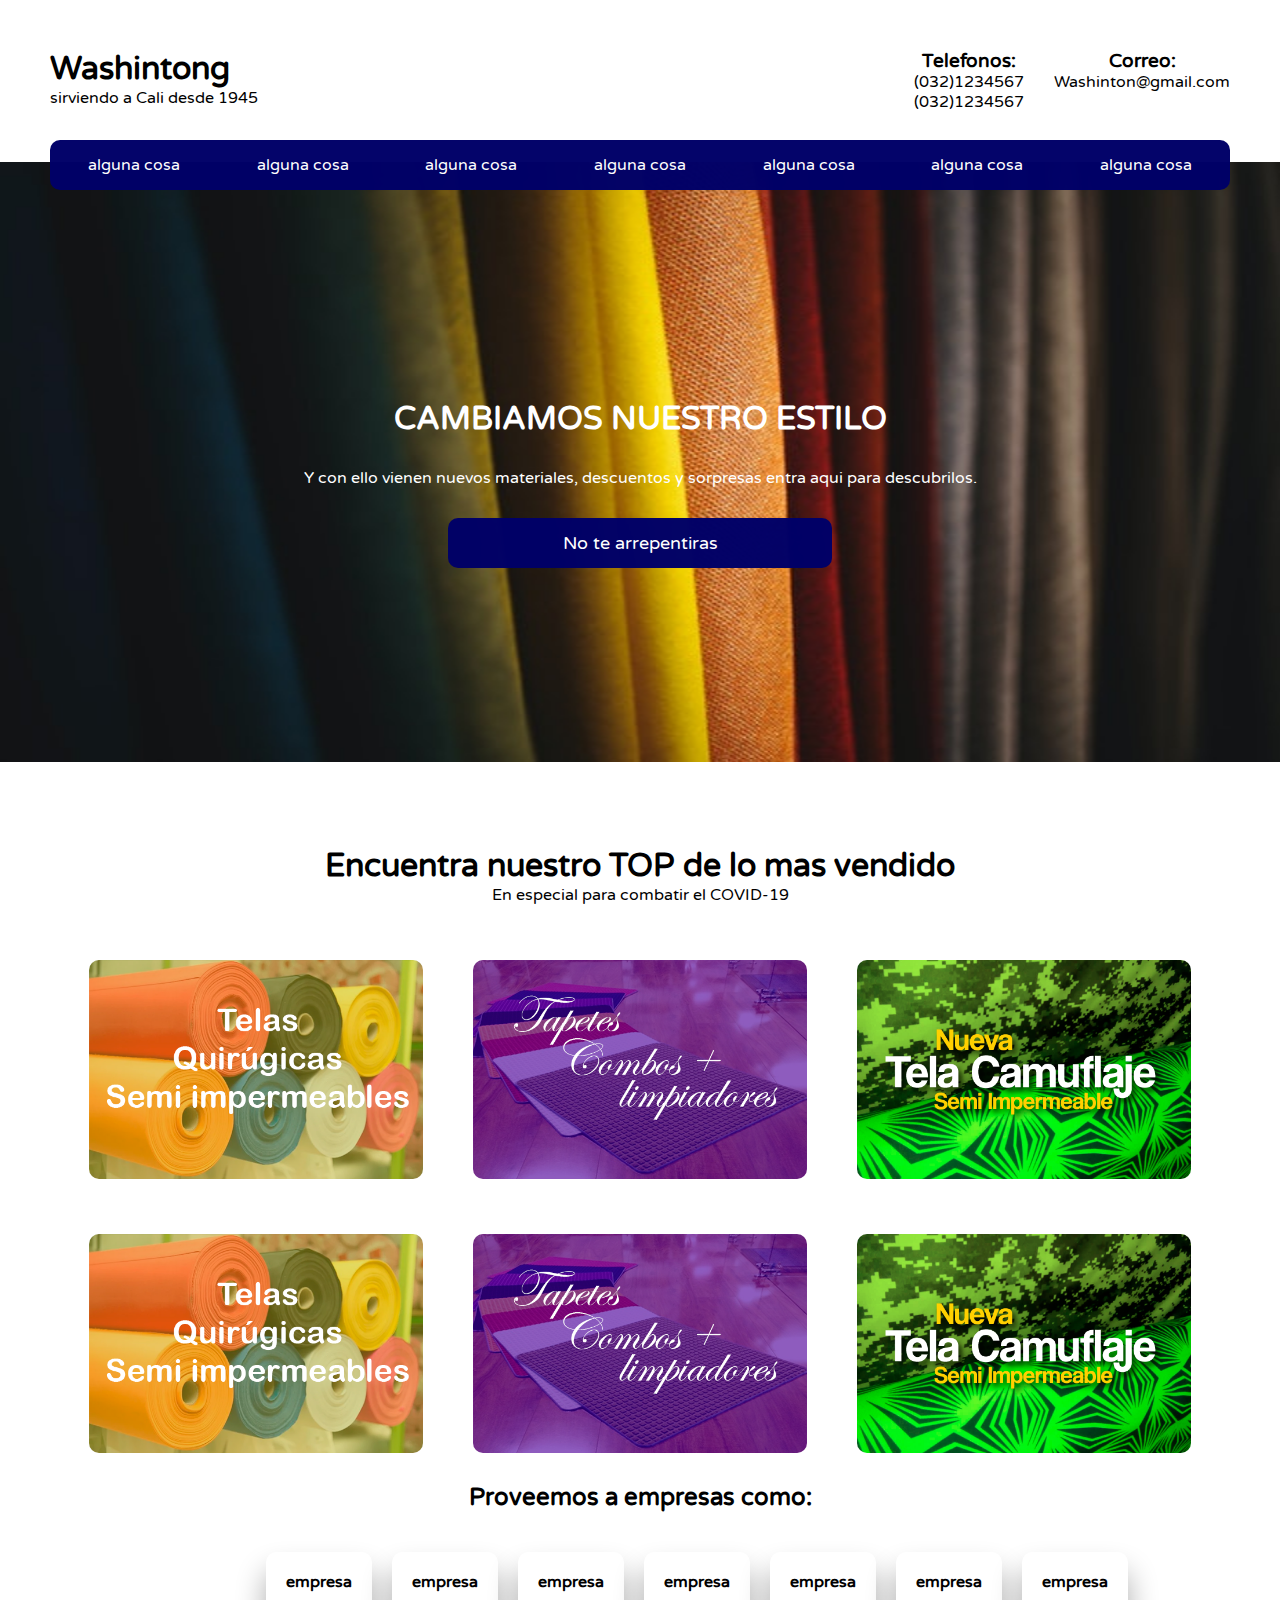
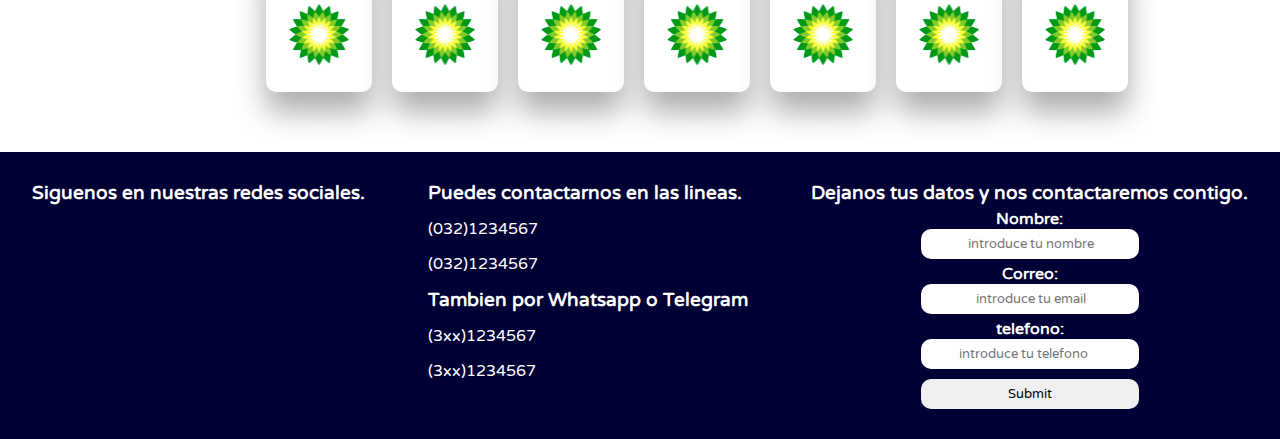
==== index.html @ 0c13d9af "first commit" ====
<!DOCTYPE html>
<html lang="en">
  <head>
    <meta charset="UTF-8" />
    <meta http-equiv="X-UA-Compatible" content="IE=edge" />
    <meta name="viewport" content="width=device-width, initial-scale=1.0" />
    <link rel="stylesheet" href="style.css" />
    <link
      rel="stylesheet"
      href="https://pro.fontawesome.com/releases/v5.10.0/css/all.css"
      integrity="sha384-AYmEC3Yw5cVb3ZcuHtOA93w35dYTsvhLPVnYs9eStHfGJvOvKxVfELGroGkvsg+p"
      crossorigin="anonymous"
    />

    <title>Document</title>
  </head>
  <body>
    <header>
      <div class="titulo">
        <h1>Washintong</h1>
        <p>sirviendo a Cali desde 1945</p>
      </div>
      <div class="caja">
        <div class="contacto">
          <h3>Telefonos:</h3>
          <p>(032)1234567</p>
          <p>(032)1234567</p>
        </div>
        <div class="correo">
          <h3>Correo:</h3>
          <p>Washinton@gmail.com</p>
        </div>
      </div>
    </header>
    <div class="menu">
      <ul>
        <li><a href="#">alguna cosa</a></li>
        <li><a href="#">alguna cosa</a></li>
        <li><a href="#">alguna cosa</a></li>
        <li><a href="#">alguna cosa</a></li>
        <li><a href="#">alguna cosa</a></li>
        <li><a href="#">alguna cosa</a></li>
        <li><a href="#">alguna cosa</a></li>
      </ul>
    </div>
    <div class="portada">
      <img src="img/Tela.jpg" alt="" />
      <div class="texto-portada">
        <h1>CAMBIAMOS NUESTRO ESTILO</h1>
        <p>
          Y con ello vienen nuevos materiales, descuentos y sorpresas entra aqui
          para descubrilos.
        </p>
        <input type="submit" value="No te arrepentiras" />
      </div>
    </div>
    <section>
      <div class="seccion-uno">
        <h1>Encuentra nuestro TOP de lo mas vendido</h1>
        <p>En especial para combatir el COVID-19</p>
        <div class="caja">
          <div class="tarjetas-uno">
            <div class="tarjeta uno">
              <img
                src="img/img_covid-19-home_Tapete-Atrapamugre-y-Desinfectante.png"
                alt=""
              />
            </div>
            <div class="tarjeta dos">
              <img
                src="/img/img_covid-19-home_Tapete-Desinfectante-Base_Líquido.png"
                alt=""
              />
            </div>
            <div class="tarjeta tres">
              <img
                src="img/img_covid-19-home_Tela Camuflaje-Anti-fluido.png"
                alt=""
              />
            </div>
          </div>
          <div class="tarjetas-dos">
            <div class="tarjeta cuatro">
              <img
                src="img/img_covid-19-home_Tapete-Atrapamugre-y-Desinfectante.png"
                alt=""
              />
            </div>
            <div class="tarjeta cinco">
              <img
                src="img/img_covid-19-home_Tapete-Desinfectante-Base_Líquido.png"
                alt=""
              />
            </div>
            <div class="tarjeta seis">
              <img
                src="img/img_covid-19-home_Tela Camuflaje-Anti-fluido.png"
                alt=""
              />
            </div>
          </div>
        </div>
      </div>
    </section>
    <section>
      <div class="seccion-dos">
        <div class="titulo">
          <h2>Proveemos a empresas como:</h2>
        </div>
        <div class="cartas">
          <div class="carta">
            <h4>empresa</h4>
            <img src="img/emblema.png" alt="" />
          </div>
          <div class="carta">
            <h4>empresa</h4>
            <img src="img/emblema.png" alt="" />
          </div>
          <div class="carta">
            <h4>empresa</h4>
            <img src="img/emblema.png" alt="" />
          </div>
          <div class="carta">
            <h4>empresa</h4>
            <img src="img/emblema.png" alt="" />
          </div>
          <div class="carta">
            <h4>empresa</h4>
            <img src="img/emblema.png" alt="" />
          </div>
          <div class="carta">
            <h4>empresa</h4>
            <img src="img/emblema.png" alt="" />
          </div>
          <div class="carta">
            <h4>empresa</h4>
            <img src="img/emblema.png" alt="" />
          </div>
        </div>
      </div>
    </section>
    <footer>
      <div class="contenedor">
        <div class="redes">
          <h3>Siguenos en nuestras redes sociales.</h3>
          <div class="iconos">
            <i class="fab fa-facebook-f"></i>
            <i class="fab fa-instagram"></i>
            <i class="fab fa-twitter"></i>
          </div>
        </div>
        <div class="contacto">
          <h3>Puedes contactarnos en las lineas.</h3>
          <p><i class="fas fa-phone-alt"></i> (032)1234567</p>
          <p><i class="fas fa-phone-alt"></i> (032)1234567</p>
          <h3>Tambien por Whatsapp o Telegram</h3>
          <p><i class="fab fa-whatsapp"></i> (3xx)1234567</p>
          <p><i class="fab fa-telegram-plane"></i> (3xx)1234567</p>
        </div>
        <div class="correo">
          <h3>Dejanos tus datos y nos contactaremos contigo.</h3>
          <div class="datos">
            <h4><i class="fas fa-user-tie"></i> Nombre:</h4>
            <input type="text" placeholder=" introduce tu nombre">
            <h4><i class="fas fa-at"></i> Correo:</h4>
            <input type="email" placeholder=" introduce tu email">
            <h4><i class="fas fa-phone-alt"></i> telefono:</h4>
            <input type="number" placeholder=" introduce tu telefono">
            <input class="boton-enviar" type="submit">
          </div>
        </div>
      </div>
    </footer>
  </body>
</html>
---- style.css ----
@import url("https://fonts.googleapis.com/css2?family=Varela+Round&display=swap");
* {
  margin: 0;
  padding: 0;
  -webkit-box-sizing: border-box;
          box-sizing: border-box;
  font-family: "Varela Round", sans-serif;
}

header {
  display: -webkit-box;
  display: -ms-flexbox;
  display: flex;
  margin: 50px;
  -webkit-box-pack: justify;
      -ms-flex-pack: justify;
          justify-content: space-between;
}

header .caja {
  display: -webkit-box;
  display: -ms-flexbox;
  display: flex;
}

header .caja .contacto {
  text-align: center;
}

header .caja .correo {
  text-align: center;
  margin-left: 30px;
}

.menu {
  position: absolute;
  top: 0;
  padding-top: 140px;
  width: 100%;
}

.menu ul {
  display: -webkit-box;
  display: -ms-flexbox;
  display: flex;
  -ms-flex-pack: distribute;
      justify-content: space-around;
  border-radius: 10px;
  margin: 0 50px 0 50px;
  height: 50px;
  background-color: rgba(0, 0, 104, 0.986);
  -webkit-box-align: center;
      -ms-flex-align: center;
          align-items: center;
}

.menu ul li {
  list-style: none;
}

.menu ul li a {
  text-decoration: none;
  color: white;
}

.portada img {
  width: 100%;
  height: 600px;
}

.texto-portada {
  color: white;
  text-align: center;
  position: absolute;
  width: 100%;
  padding-top: 400px;
  top: 0;
}

.texto-portada h1 {
  margin-bottom: 30px;
}

.texto-portada p {
  margin-bottom: 30px;
}

.texto-portada input {
  font-family: "Varela Round", sans-serif;
  color: white;
  font-size: 18px;
  background-color: rgba(0, 0, 104, 0.986);
  border: none;
  border-radius: 10px;
  width: 30%;
  height: 50px;
}

.seccion-uno {
  margin-top: 80px;
  text-align: center;
}

.seccion-uno .caja {
  display: -webkit-box;
  display: -ms-flexbox;
  display: flex;
  -webkit-box-align: center;
      -ms-flex-align: center;
          align-items: center;
  -webkit-box-orient: vertical;
  -webkit-box-direction: normal;
      -ms-flex-direction: column;
          flex-direction: column;
}

.seccion-uno .caja .tarjetas-uno {
  display: -webkit-box;
  display: -ms-flexbox;
  display: flex;
  margin: 30px 30px 0 30px;
  width: 90%;
}

.seccion-uno .caja .tarjetas-uno .tarjeta {
  margin: 25px;
}

.seccion-uno .caja .tarjetas-uno .tarjeta img {
  border-radius: 10px;
  width: 100%;
}

.seccion-uno .caja .tarjetas-dos {
  display: -webkit-box;
  display: -ms-flexbox;
  display: flex;
  margin: 0px 30px 0 30px;
  width: 90%;
}

.seccion-uno .caja .tarjetas-dos .tarjeta {
  margin: 25px;
}

.seccion-uno .caja .tarjetas-dos .tarjeta img {
  border-radius: 10px;
  width: 100%;
}

.seccion-dos {
  text-align: center;
}

.seccion-dos .titulo {
  margin-bottom: 30px;
}

.seccion-dos .cartas {
  display: -webkit-box;
  display: -ms-flexbox;
  display: flex;
  -ms-flex-pack: distribute;
      justify-content: space-around;
  margin: auto;
  width: 60%;
}

.seccion-dos .cartas .carta {
  text-align: center;
  background-color: #fff;
  border-radius: 10px;
  -webkit-box-shadow: 0 20px 30px rgba(0, 0, 0, 0.329);
          box-shadow: 0 20px 30px rgba(0, 0, 0, 0.329);
  padding: 20px;
  margin: 10px;
}

.seccion-dos .cartas .carta h4 {
  margin-bottom: 10px;
}

.seccion-dos .cartas .carta img {
  width: 60px;
}

.contenedor {
  margin-top: 50px;
  color: #fff;
  background-color: #000035;
  display: -webkit-box;
  display: -ms-flexbox;
  display: flex;
  -ms-flex-pack: distribute;
      justify-content: space-around;
}

.contenedor .redes {
  margin: 30px 0 30px 0;
}

.contenedor .redes .iconos {
  display: -webkit-box;
  display: -ms-flexbox;
  display: flex;
  -ms-flex-pack: distribute;
      justify-content: space-around;
}

.contenedor .redes .iconos .fab {
  margin-top: 20px;
  font-size: 60px;
}

.contenedor .redes .iconos .fab:hover {
  color: navy;
}

.contenedor .contacto {
  margin: 30px 0 30px 0;
}

.contenedor p {
  margin-top: 15px;
  margin-bottom: 15px;
}

.contenedor .correo {
  margin: 30px 0 30px 0;
  text-align: center;
}

.contenedor .correo .datos {
  display: -webkit-box;
  display: -ms-flexbox;
  display: flex;
  -webkit-box-orient: vertical;
  -webkit-box-direction: normal;
      -ms-flex-direction: column;
          flex-direction: column;
}

.contenedor .correo .datos h4 {
  margin-top: 5px;
}

.contenedor .correo .datos input {
  text-align: center;
  border-radius: 10px;
  border: none;
  width: 50%;
  margin: auto;
  height: 30px;
}

.contenedor .correo .datos .boton-enviar {
  margin-top: 10px;
  font-family: "Varela Round", sans-serif;
  cursor: pointer;
}

.contenedor .correo .datos .boton-enviar:hover {
  background-color: navy;
  color: white;
}
/*# sourceMappingURL=style.css.map */
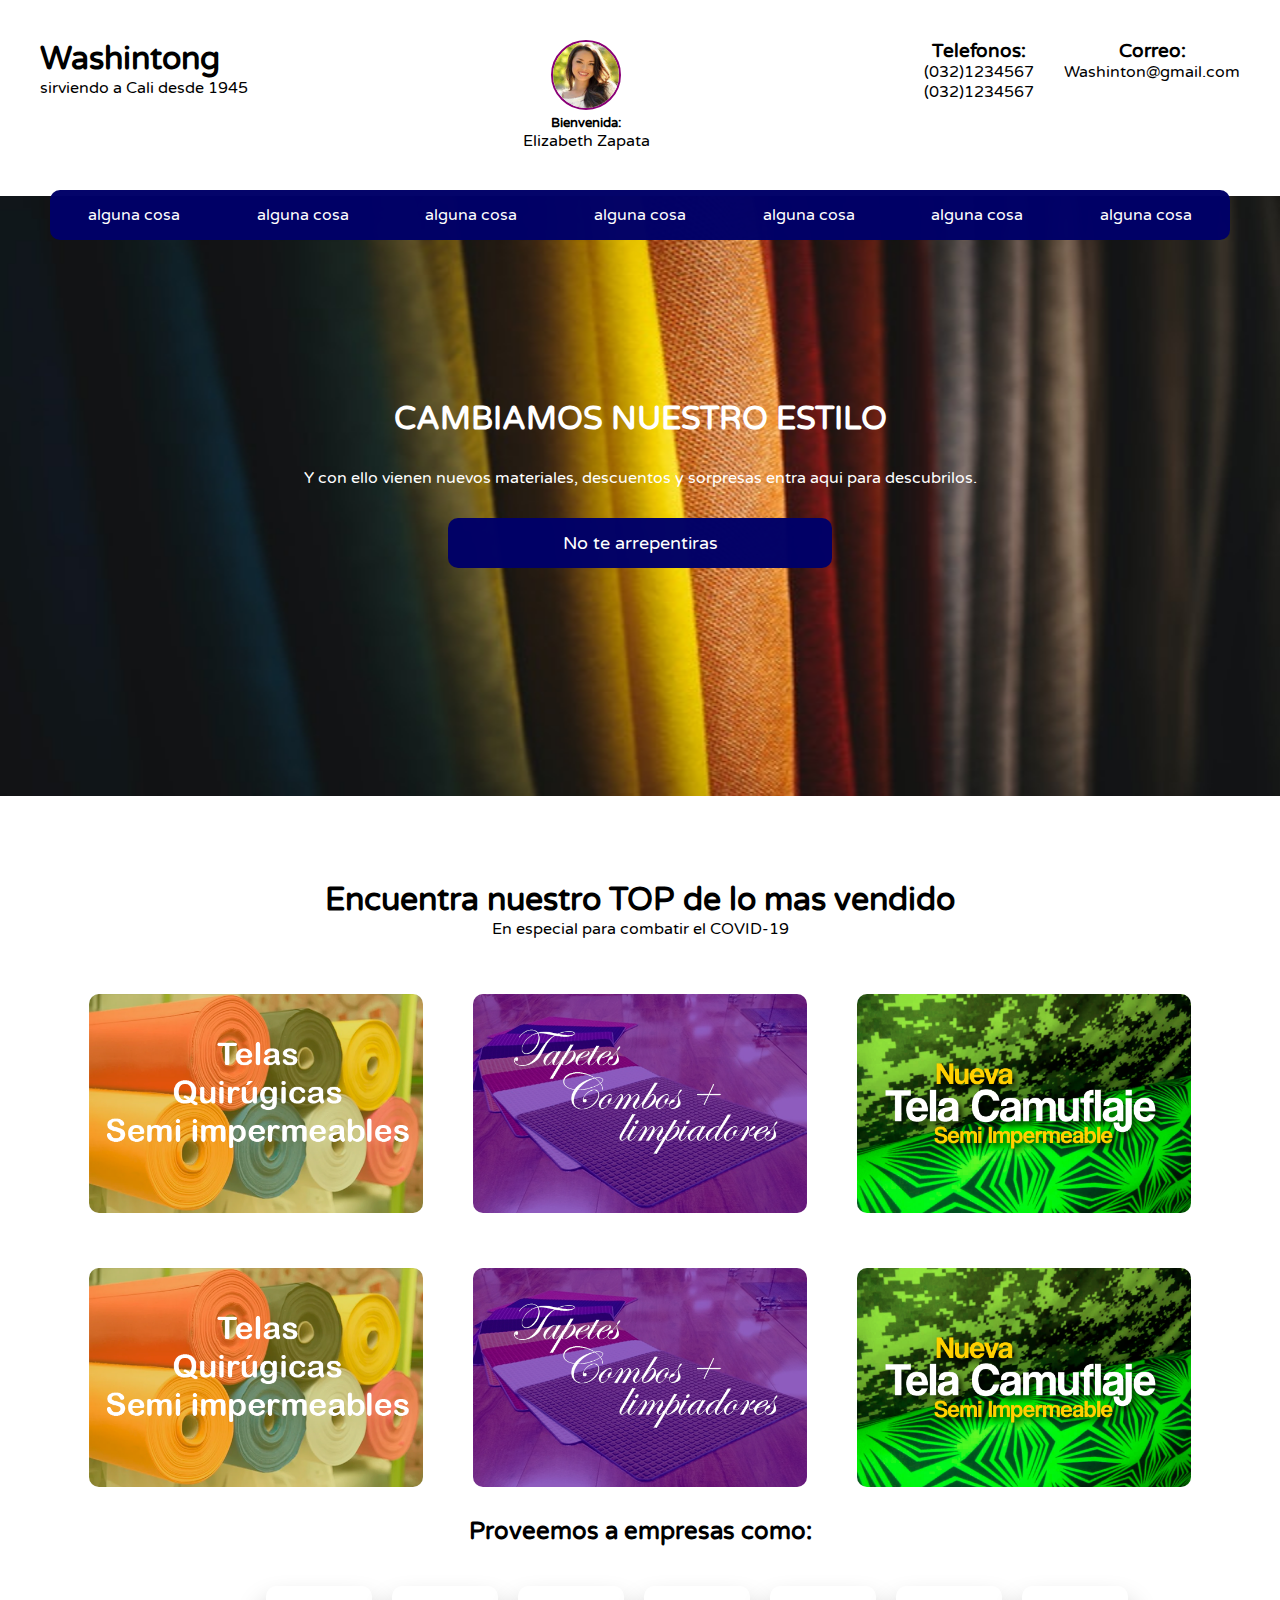
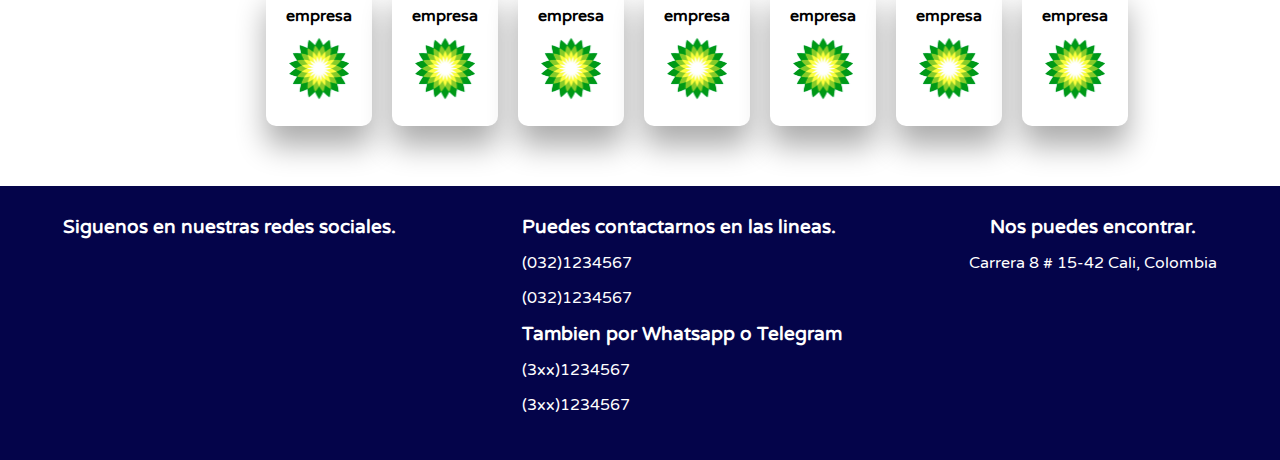
==== commit 3172cbde: "mejorando la pagina de inicio" ====
--- a/index.html
+++ b/index.html
@@ -19,6 +19,16 @@
       <div class="titulo">
         <h1>Washintong</h1>
         <p>sirviendo a Cali desde 1945</p>
+      </div>
+      <div class="usuario">
+        <img src="img/Modelo.jpg" alt="">
+        <h5>Bienvenida:</h5>
+        <p>Elizabeth Zapata</p>
+        <div class="iconos">
+          <i class="fas fa-user"></i>
+          <i class="fas fa-star"></i>
+          <i class="fas fa-shopping-basket"></i>
+        </div>
       </div>
       <div class="caja">
         <div class="contacto">
@@ -68,7 +78,7 @@
             </div>
             <div class="tarjeta dos">
               <img
-                src="/img/img_covid-19-home_Tapete-Desinfectante-Base_Líquido.png"
+                src="img/img_covid-19-home_Tapete-Desinfectante-Base_Líquido.png"
                 alt=""
               />
             </div>
@@ -82,7 +92,7 @@
           <div class="tarjetas-dos">
             <div class="tarjeta cuatro">
               <img
-                src="img/img_covid-19-home_Tapete-Atrapamugre-y-Desinfectante.png"
+                src="img/img_covid-19-home_Tapete-Atrapamugre-y-Desinfectante.png" 
                 alt=""
               />
             </div>
@@ -157,17 +167,9 @@
           <p><i class="fab fa-whatsapp"></i> (3xx)1234567</p>
           <p><i class="fab fa-telegram-plane"></i> (3xx)1234567</p>
         </div>
-        <div class="correo">
-          <h3>Dejanos tus datos y nos contactaremos contigo.</h3>
-          <div class="datos">
-            <h4><i class="fas fa-user-tie"></i> Nombre:</h4>
-            <input type="text" placeholder=" introduce tu nombre">
-            <h4><i class="fas fa-at"></i> Correo:</h4>
-            <input type="email" placeholder=" introduce tu email">
-            <h4><i class="fas fa-phone-alt"></i> telefono:</h4>
-            <input type="number" placeholder=" introduce tu telefono">
-            <input class="boton-enviar" type="submit">
-          </div>
+        <div class="contacto-dos">
+          <h3>Nos puedes encontrar.</h3>
+          <p>Carrera 8 # 15-42 Cali, Colombia</p>
         </div>
       </div>
     </footer>
--- a/style.css
+++ b/style.css
@@ -11,12 +11,36 @@
   display: -webkit-box;
   display: -ms-flexbox;
   display: flex;
-  margin: 50px;
+  margin: 40px;
   -webkit-box-pack: justify;
       -ms-flex-pack: justify;
           justify-content: space-between;
 }
 
+header .usuario {
+  text-align: center;
+}
+
+header .usuario img {
+  border: 2px solid #8a0077;
+  border-radius: 50%;
+  width: 70px;
+  height: 70px;
+}
+
+header .usuario .iconos {
+  display: -webkit-box;
+  display: -ms-flexbox;
+  display: flex;
+  -ms-flex-pack: distribute;
+      justify-content: space-around;
+}
+
+header .usuario .iconos .fas {
+  margin-top: 5px;
+  font-size: 20px;
+}
+
 header .caja {
   display: -webkit-box;
   display: -ms-flexbox;
@@ -35,7 +59,7 @@
 .menu {
   position: absolute;
   top: 0;
-  padding-top: 140px;
+  padding-top: 190px;
   width: 100%;
 }
 
@@ -186,8 +210,8 @@
 
 .contenedor {
   margin-top: 50px;
-  color: #fff;
-  background-color: #000035;
+  color: white;
+  background-color: rgba(0, 0, 71, 0.986);
   display: -webkit-box;
   display: -ms-flexbox;
   display: flex;
@@ -213,7 +237,28 @@
 }
 
 .contenedor .redes .iconos .fab:hover {
-  color: navy;
+  cursor: pointer;
+}
+
+.contenedor .redes .iconos .fab:hover.fa-twitter {
+  background: #00acee;
+  border-radius: 5px;
+  text-align: center;
+  width: 62px;
+}
+
+.contenedor .redes .iconos .fab:hover.fa-facebook-f {
+  background: #3b5998;
+  border-radius: 5px;
+  text-align: center;
+  width: 62px;
+}
+
+.contenedor .redes .iconos .fab:hover.fa-instagram {
+  border-radius: 5px;
+  text-align: center;
+  width: 62px;
+  background: radial-gradient(circle at 30% 107%, #fdf497 0%, #fdf497 5%, #fd5949 45%, #d6249f 60%, #285aeb 90%);
 }
 
 .contenedor .contacto {
@@ -225,42 +270,8 @@
   margin-bottom: 15px;
 }
 
-.contenedor .correo {
+.contacto-dos {
   margin: 30px 0 30px 0;
   text-align: center;
 }
-
-.contenedor .correo .datos {
-  display: -webkit-box;
-  display: -ms-flexbox;
-  display: flex;
-  -webkit-box-orient: vertical;
-  -webkit-box-direction: normal;
-      -ms-flex-direction: column;
-          flex-direction: column;
-}
-
-.contenedor .correo .datos h4 {
-  margin-top: 5px;
-}
-
-.contenedor .correo .datos input {
-  text-align: center;
-  border-radius: 10px;
-  border: none;
-  width: 50%;
-  margin: auto;
-  height: 30px;
-}
-
-.contenedor .correo .datos .boton-enviar {
-  margin-top: 10px;
-  font-family: "Varela Round", sans-serif;
-  cursor: pointer;
-}
-
-.contenedor .correo .datos .boton-enviar:hover {
-  background-color: navy;
-  color: white;
-}
 /*# sourceMappingURL=style.css.map */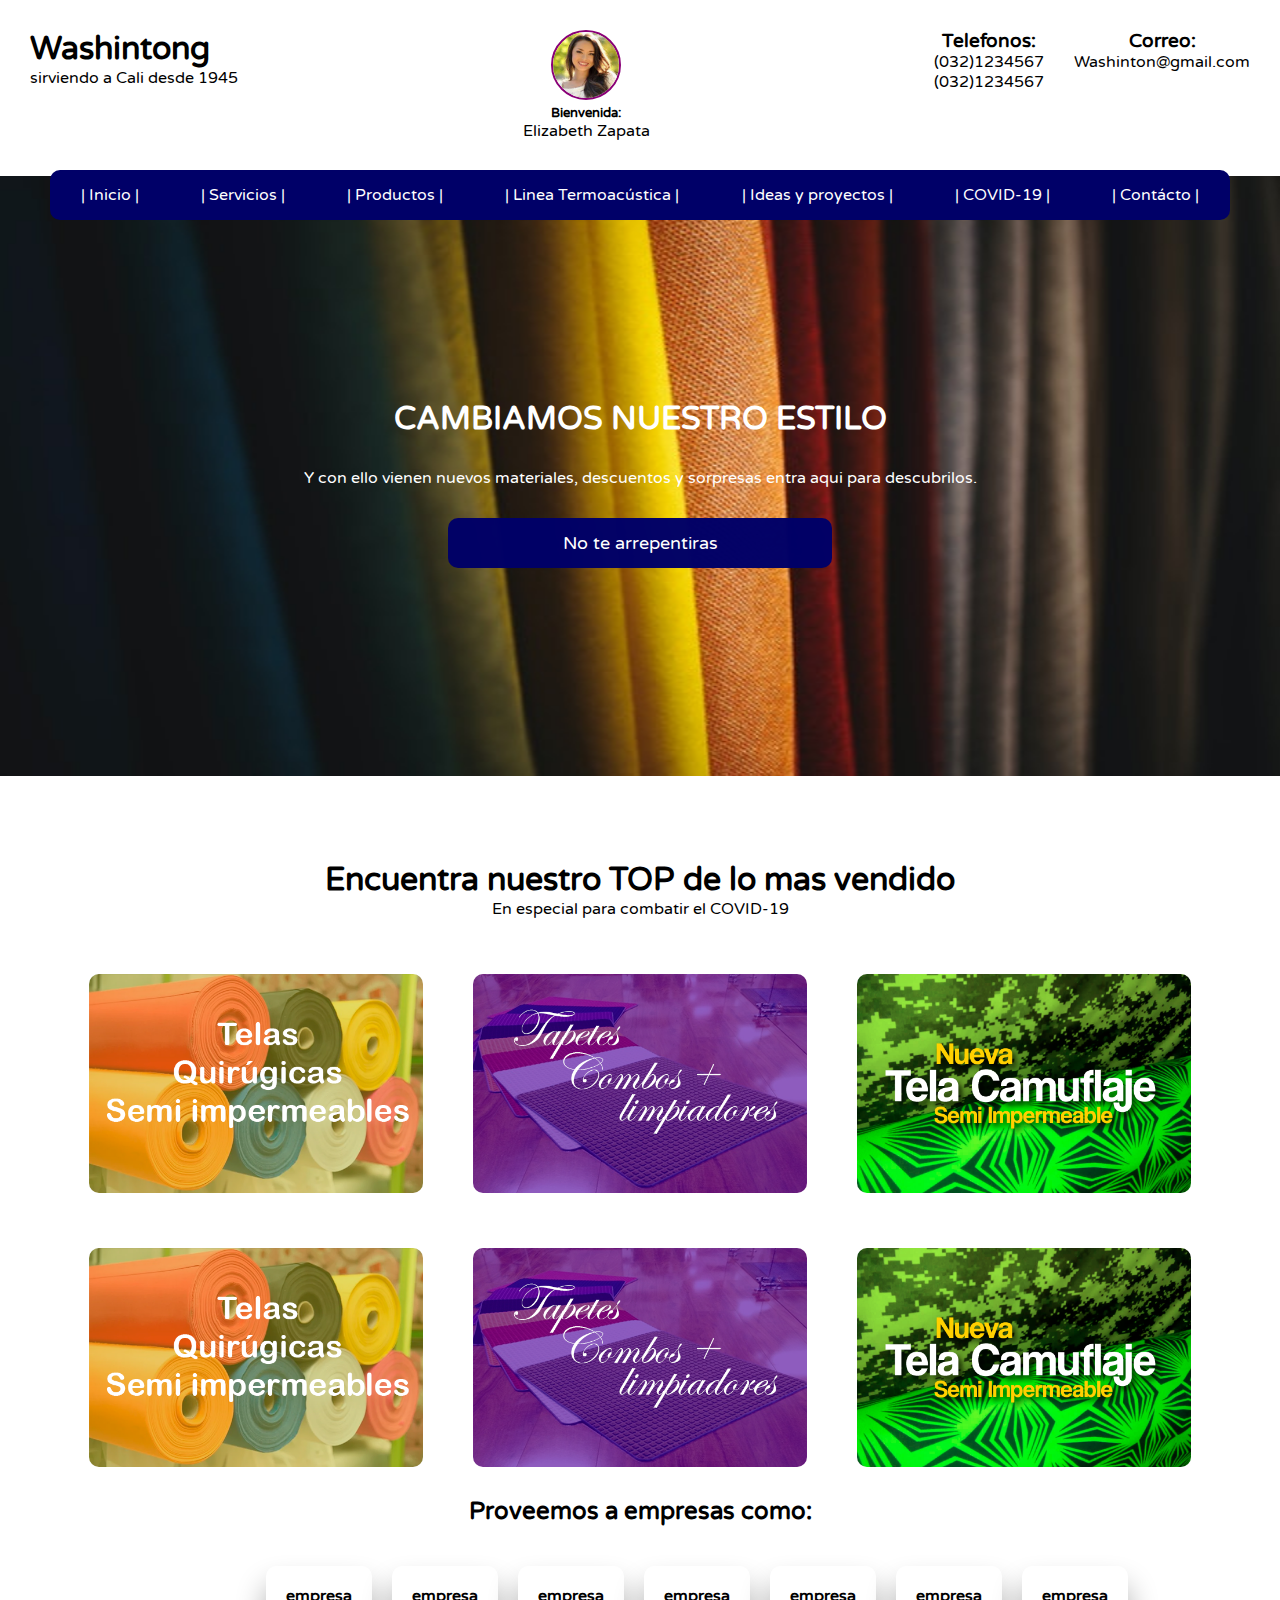
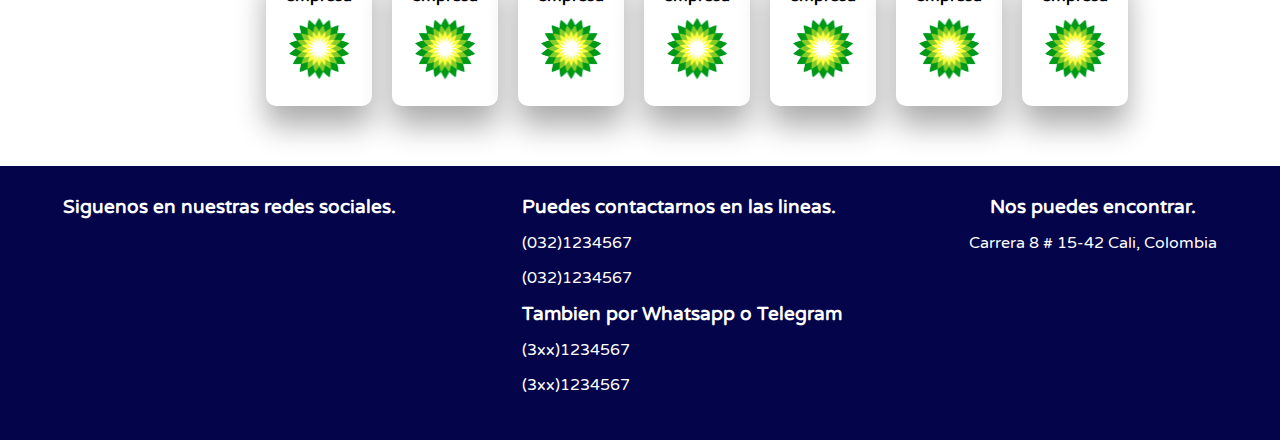
==== commit 15062aff: "hoja de servicios" ====
--- a/index.html
+++ b/index.html
@@ -12,9 +12,12 @@
       crossorigin="anonymous"
     />
 
-    <title>Document</title>
+    <title>Inicio</title>
   </head>
   <body>
+    <i class="fab fa-facebook-messenger"></i>
+    <i class="fab fa-telegram"></i>
+    <i class="fab fa-whatsapp-square"></i>
     <header>
       <div class="titulo">
         <h1>Washintong</h1>
@@ -44,19 +47,20 @@
     </header>
     <div class="menu">
       <ul>
-        <li><a href="#">alguna cosa</a></li>
-        <li><a href="#">alguna cosa</a></li>
-        <li><a href="#">alguna cosa</a></li>
-        <li><a href="#">alguna cosa</a></li>
-        <li><a href="#">alguna cosa</a></li>
-        <li><a href="#">alguna cosa</a></li>
-        <li><a href="#">alguna cosa</a></li>
+      <li><a href="index.html">| Inicio |</a></li>
+        <li><a href="Servicios/servicios.html">| Servicios |</a>
+      </li>
+        <li><a href="">| Productos |</a></li>
+        <li><a href="">| Linea Termoacústica |</a></li>
+        <li><a href="">| Ideas y proyectos |</a></li>
+        <li><a href="">| COVID-19 |</a></li>
+        <li><a href="">| Contácto |</a></li>
       </ul>
     </div>
     <div class="portada">
       <img src="img/Tela.jpg" alt="" />
       <div class="texto-portada">
-        <h1>CAMBIAMOS NUESTRO ESTILO</h1>
+        <h1><i class="fas fa-sparkles"></i>CAMBIAMOS NUESTRO ESTILO</h1>
         <p>
           Y con ello vienen nuevos materiales, descuentos y sorpresas entra aqui
           para descubrilos.
--- a/style.css
+++ b/style.css
@@ -7,11 +7,35 @@
   font-family: "Varela Round", sans-serif;
 }
 
+body .fa-whatsapp-square {
+  color: #128c7e;
+  bottom: 0;
+  font-size: 60px;
+  position: fixed;
+  margin-left: 10px;
+}
+
+body .fa-telegram {
+  color: #0088cc;
+  bottom: 70px;
+  font-size: 60px;
+  position: fixed;
+  margin-left: 10px;
+}
+
+body .fa-facebook-messenger {
+  color: #0078FF;
+  bottom: 140px;
+  font-size: 60px;
+  position: fixed;
+  margin-left: 10px;
+}
+
 header {
   display: -webkit-box;
   display: -ms-flexbox;
   display: flex;
-  margin: 40px;
+  margin: 30px;
   -webkit-box-pack: justify;
       -ms-flex-pack: justify;
           justify-content: space-between;
@@ -59,8 +83,9 @@
 .menu {
   position: absolute;
   top: 0;
-  padding-top: 190px;
-  width: 100%;
+  padding-top: 170px;
+  width: 100%;
+  z-index: 100;
 }
 
 .menu ul {
@@ -72,7 +97,7 @@
   border-radius: 10px;
   margin: 0 50px 0 50px;
   height: 50px;
-  background-color: rgba(0, 0, 104, 0.986);
+  background-color: #000068;
   -webkit-box-align: center;
       -ms-flex-align: center;
           align-items: center;
@@ -118,6 +143,10 @@
   border-radius: 10px;
   width: 30%;
   height: 50px;
+}
+
+.texto-portada input:hover {
+  cursor: pointer;
 }
 
 .seccion-uno {
